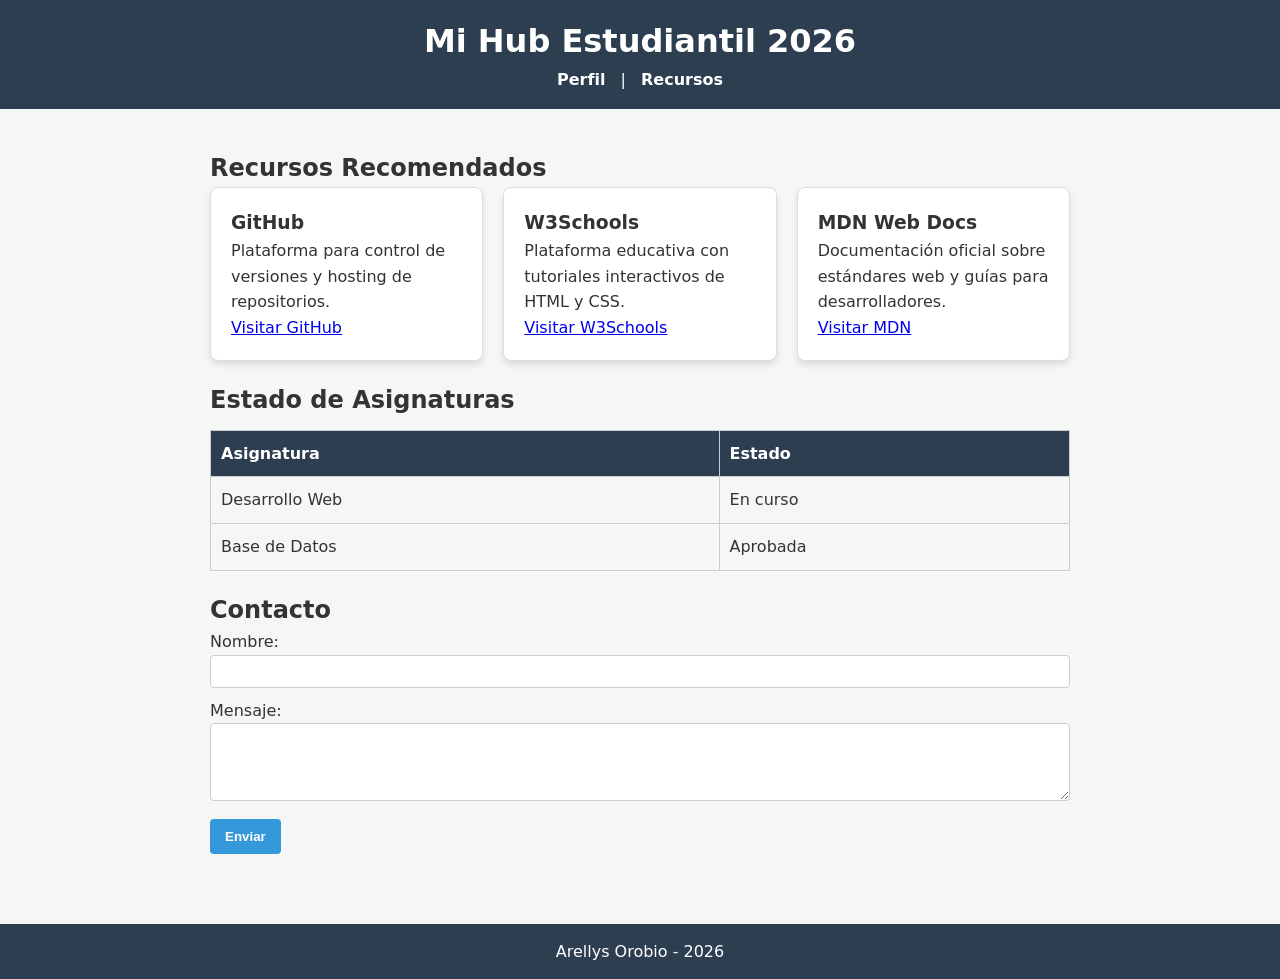
==== recursos.html @ 32483756 "Estructura inicial HTML y CSS del proyecto" ====
<!DOCTYPE html>
<html lang="es">
<head>
  <meta charset="UTF-8">
  <meta name="viewport" content="width=device-width, initial-scale=1.0">
  <title>Mi Hub Estudiantil - Recursos</title>
  <link rel="stylesheet" href="css/estilos.css">
</head>
<body>

  <header>
    <h1>Mi Hub Estudiantil 2026</h1>
    <nav>
      <a href="index.html">Perfil</a> | 
      <a href="recursos.html">Recursos</a>
    </nav>
  </header>

  <main class="container">
    <section>
      <h2>Recursos Recomendados</h2>
      <div class="grid-cards">
        <div class="card">
          <h3>GitHub</h3>
          <p>Plataforma para control de versiones y hosting de repositorios.</p>
          <a href="https://github.com" target="_blank">Visitar GitHub</a>
        </div>
        <div class="card">
          <h3>W3Schools</h3>
          <p>Plataforma educativa con tutoriales interactivos de HTML y CSS.</p>
          <a href="https://www.w3schools.com" target="_blank">Visitar W3Schools</a>
        </div>
        <div class="card">
          <h3>MDN Web Docs</h3>
          <p>Documentación oficial sobre estándares web y guías para desarrolladores.</p>
          <a href="https://developer.mozilla.org" target="_blank">Visitar MDN</a>
        </div>
      </div>
    </section>

    <section>
      <h2>Estado de Asignaturas</h2>
      <table>
        <thead>
          <tr>
            <th>Asignatura</th>
            <th>Estado</th>
          </tr>
        </thead>
        <tbody>
          <tr>
            <td>Desarrollo Web</td>
            <td>En curso</td>
          </tr>
          <tr>
            <td>Base de Datos</td>
            <td>Aprobada</td>
          </tr>
        </tbody>
      </table>
    </section>

    <section>
      <h2>Contacto</h2>
      <form action="#" method="post">
        <label for="nombre">Nombre:</label>
        <input type="text" id="nombre" name="nombre" required>

        <label for="mensaje">Mensaje:</label>
        <textarea id="mensaje" name="mensaje" rows="4" required></textarea>

        <button type="submit">Enviar</button>
      </form>
    </section>
  </main>

  <footer>
    <p>Arellys Orobio - 2026</p>
  </footer>

</body>
</html>
---- css/estilos.css ----
/* Variables CSS */
:root {
  --primary-color: #2c3e50;
  --secondary-color: #3498db;
  --bg-color: #f4f7f6;
  --card-bg: #ffffff;
  --text-color: #333333;
  --border-radius: 8px;
  --font-family: system-ui, -apple-system, BlinkMacSystemFont, 'Segoe UI', Roboto, sans-serif;
}

/* Reset básico y Tipografía Web */
* {
  box-sizing: border-box;
  margin: 0;
  padding: 0;
}

body {
  font-family: var(--font-family);
  background-color: var(--bg-color);
  color: var(--text-color);
  line-height: 1.6;
}

/* Clase Utilitaria para Centrar */
.text-center {
  text-align: center;
}

.container {
  max-width: 900px;
  margin: 0 auto;
  padding: 20px;
}

/* Header y Navegación */
header {
  background-color: var(--primary-color);
  color: white;
  padding: 1rem;
  text-align: center;
}

nav a {
  color: white;
  margin: 0 10px;
  text-decoration: none;
  font-weight: bold;
  transition: color 0.3s;
}

nav a:hover {
  color: var(--secondary-color);
}

/* Secciones y Tarjetas con Flexbox/Grid */
section {
  margin: 20px 0;
}

.grid-cards {
  display: grid;
  grid-template-columns: repeat(auto-fit, minmax(250px, 1fr));
  gap: 20px;
}

.card {
  background: var(--card-bg);
  padding: 20px;
  border-radius: var(--border-radius);
  border: 1px solid #ddd;
  box-shadow: 0 4px 6px rgba(0, 0, 0, 0.1);
  transition: transform 0.2s ease, box-shadow 0.2s ease;
}

.card:hover {
  transform: translateY(-5px);
  box-shadow: 0 6px 12px rgba(0, 0, 0, 0.15);
}

/* Imagen de Perfil */
.avatar {
  width: 150px;
  height: 150px;
  border-radius: 50%;
  object-fit: cover;
  display: block;
  margin: 10px auto;
}

/* Estilos de Tabla */
table {
  width: 100%;
  border-collapse: collapse;
  margin-top: 10px;
}

th, td {
  border: 1px solid #ccc;
  padding: 10px;
  text-align: left;
}

th {
  background-color: var(--primary-color);
  color: white;
}

/* Formularios y Botones */
form input, form textarea {
  width: 100%;
  padding: 8px;
  margin-bottom: 10px;
  border: 1px solid #ccc;
  border-radius: 4px;
}

button {
  background-color: var(--secondary-color);
  color: white;
  padding: 10px 15px;
  border: none;
  border-radius: 4px;
  cursor: pointer;
  font-weight: bold;
}

button:hover {
  background-color: var(--primary-color);
}

/* Footer */
footer {
  text-align: center;
  padding: 15px;
  background-color: var(--primary-color);
  color: white;
  margin-top: 30px;
}

/* Media Query Responsiva (< 600px) */
@media (max-width: 600px) {
  .grid-cards {
    grid-template-columns: 1fr;
  }
}
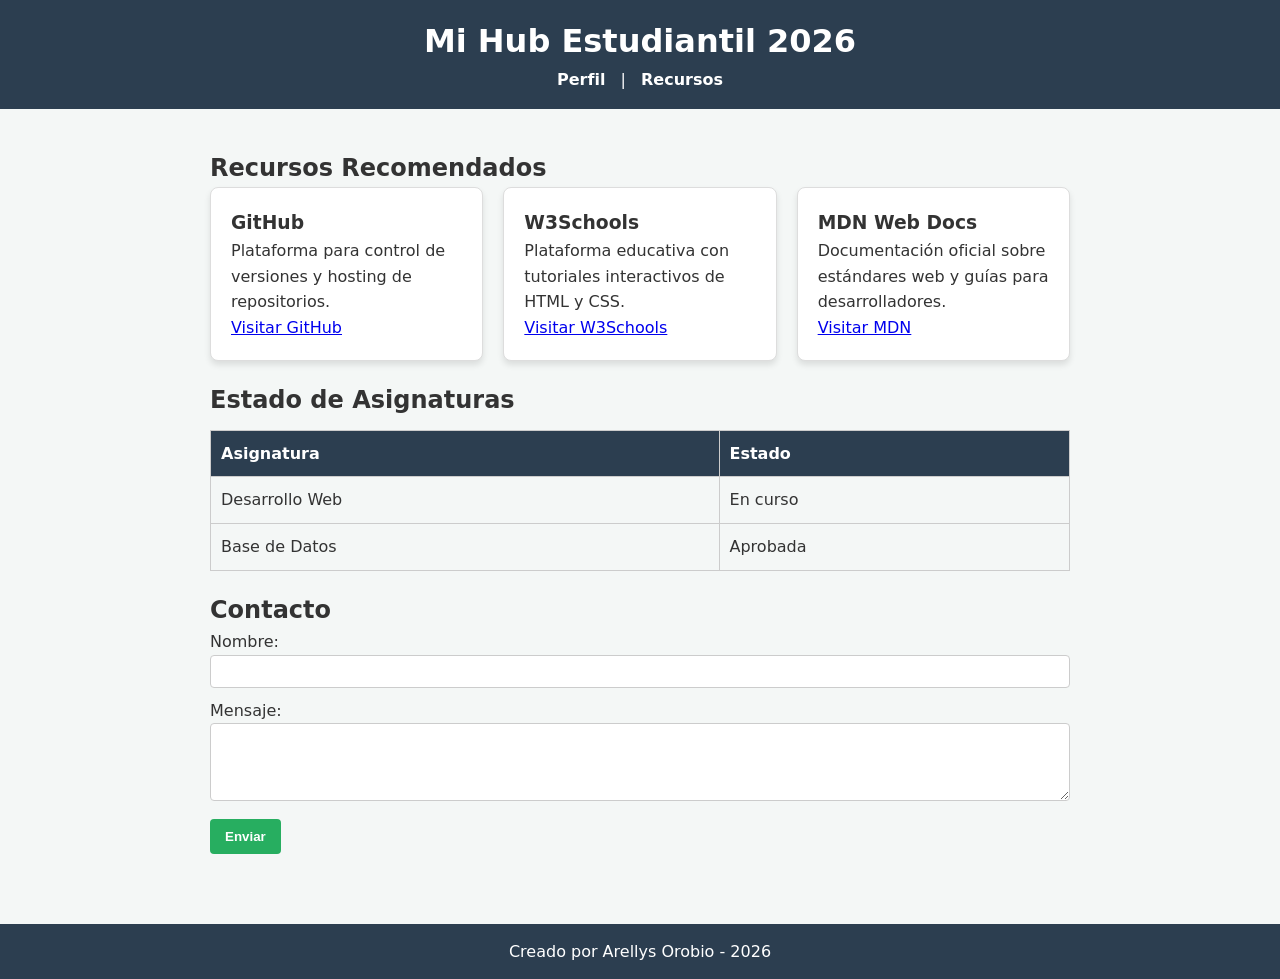
==== commit fb5cbe1b: "Actualizacion de datos personales y footer en HTML" ====
--- a/recursos.html
+++ b/recursos.html
@@ -75,7 +75,7 @@
   </main>
 
   <footer>
-    <p>Arellys Orobio - 2026</p>
+    <p> Creado por Arellys Orobio - 2026</p>
   </footer>
 
 </body>
--- a/css/estilos.css
+++ b/css/estilos.css
@@ -1,7 +1,7 @@
 /* Variables CSS */
 :root {
   --primary-color: #2c3e50;
-  --secondary-color: #3498db;
+  --secondary-color: #27ae60;
   --bg-color: #f4f7f6;
   --card-bg: #ffffff;
   --text-color: #333333;
